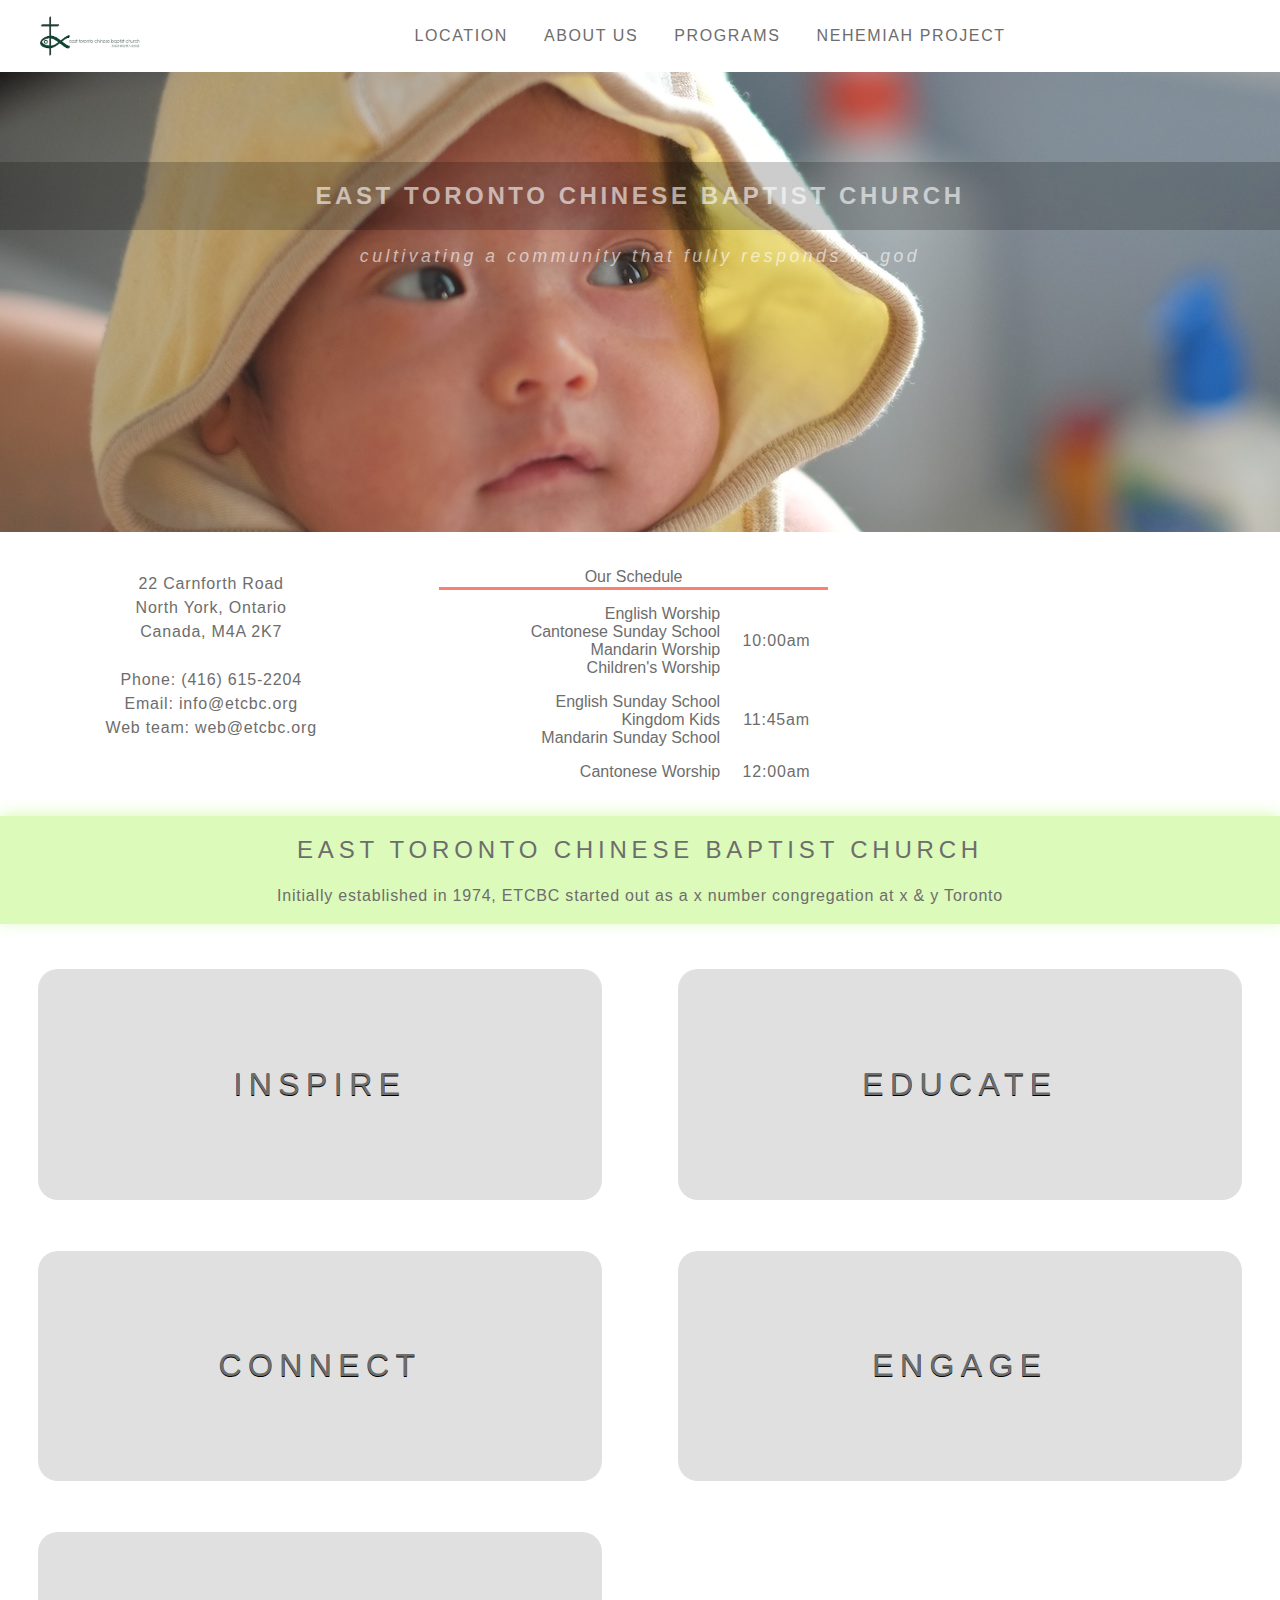
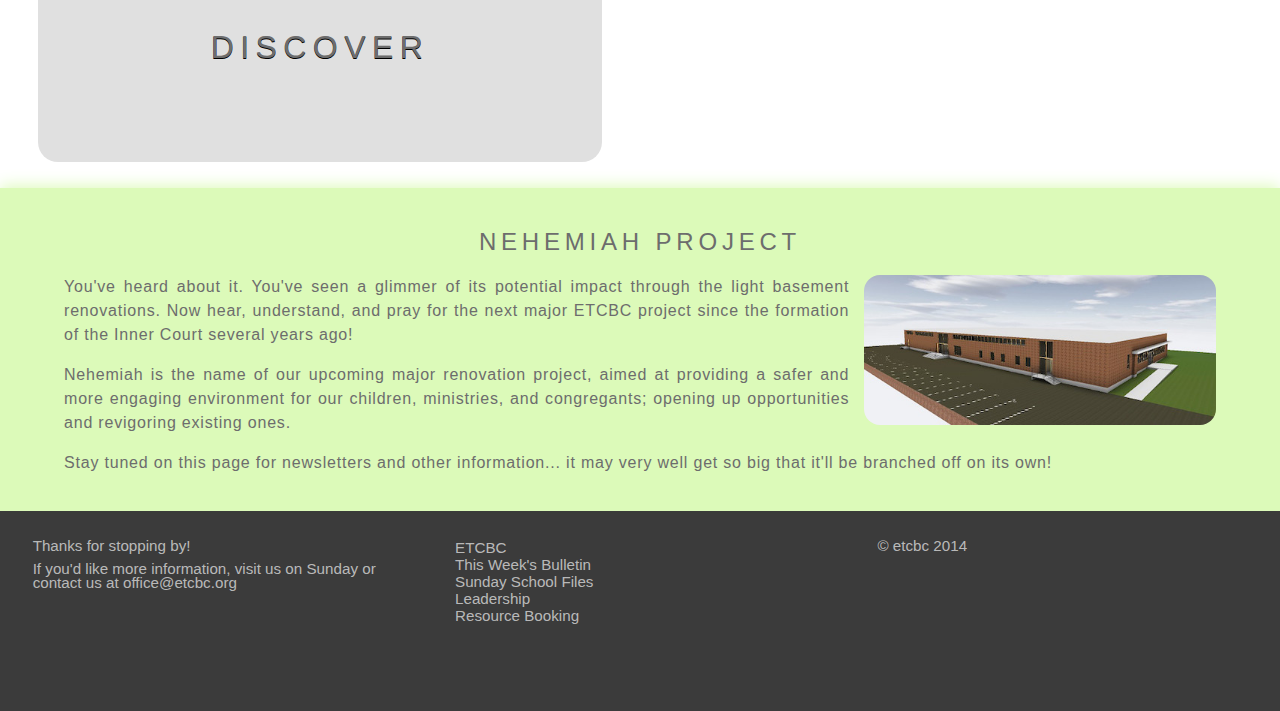
==== etcbc/index.html @ 439577db "removal of fullscreen overlay on program content, slider used instead" ====
<!DOCTYPE html>
<html>

<head>
   <link rel="stylesheet" href="css/main.css" />
   <script src="http://code.jquery.com/jquery-1.11.1.min.js"></script>
   <script src="js/main.js"></script>
   <title>East Toronto Chinese Baptist Church</title>
</head>

<body>
   <div id="warning" class="activated-overlay" style="display: none;">
      <h2>Inclement Weather Report</h2>
      <p>Due to the unsafe weather, all church programs and services have been cancelled for: DD MM YYYY</p>
   </div>
   <div id="nav">
      <ul>
         <li id="navlogo"><img src="images/logo.png" />
         </li>
         <li><a href="#main-location">Location</a>
         </li>
         <li><a href="#main-aboutus">About Us</a>
         </li>
         <li><a href="#main-programs">Programs</a>
         </li>
         <li><a href="#main-nehemiah">Nehemiah Project</a>
         </li>
      </ul>
   </div>

   <div id="banner">
      <h1>East Toronto Chinese Baptist Church</h1>
      <h1 class="mobile">ETCBC</h1>
      <h2 class="quote">Cultivating a community that fully responds to God</h2>
   </div>
   <!-- id: banner -->

   <div id="main-location">
      <div class="column">
         <p>
                   22 Carnforth Road
            <br /> North York, Ontario
            <br /> Canada, M4A 2K7
            <br />
            <br /> Phone: (416) 615-2204
            <br /> Email: info@etcbc.org
            <br /> Web team: web@etcbc.org
            <br />
         </p>
      </div>
      <div class="column">
         <table>
            <tr>
               <th class="table-header" colspan="2">Our Schedule</th>
            </tr>
            <tr>
               <th>English Worship
                  <br /> Cantonese Sunday School
                  <br /> Mandarin Worship
                  <br /> Children's Worship
                  <br />
               </th>
               <td>10:00am</td>
            </tr>
            <tr>
               <th>English Sunday School
                  <br /> Kingdom Kids
                  <br /> Mandarin Sunday School
                  </th>
                  <td>11:45am</td>
            </tr>
            <tr>
               <th>Cantonese Worship</th>
               <td>12:00am</td>
            </tr>
         </table>
         
         <div class="mobile">
         <p>10am: English Worship, Mandarin Worship, Children's Worship, Cantonese Sunday School</p>
         <p>11:45am: English Sunday School, Kingdom Kids, Mandarin Sunday School</p>
         <p>12:00pm: Cantonese Worship</p>
         </div>
      </div>
      <div class="column">
         <iframe src="https://www.google.com/maps/embed?pb=!1m14!1m8!1m3!1d2882.5628065241563!2d-79.3152769!3d43.7404083!3m2!1i1024!2i768!4f13.1!3m3!1m2!1s0x89d4cd8cf944526b%3A0x29f45edb3dbf0e88!2s22+Carnforth+Rd%2C+North+York%2C+ON+M4A+2K7!5e0!3m2!1sen!2sca!4v1417930667762"
         width="200" height="200" frameborder="0" style="border:0"></iframe>
      </div>
   </div>
   <!-- id: main-location" -->

   <div id="main-aboutus">
      <h2>East Toronto Chinese Baptist Church</h2>
      <h2 class="mobile">ETCBC</h2>
      <p>Initially established in 1974, ETCBC started out as a x number congregation at x & y Toronto</p>
   </div>
   <!-- id: main-aboutus" -->

   <div id="main-programs">
      <div id="inspire" class="program">
         <h2>Inspire</h2>
         <div class="program-content">
            <p>We see worship as a means of inspiration. Every Sunday morning, ETCBC runs three different language services. In the English, we have rotating team of x# of worship leaders... etc.</p>
         </div>
      </div>
      <div id="educate" class="program">
         <h2>Educate</h2>
         <div class="program-content">
            <p>
               Lorem ipsum dolor sit amet, consectetur adipiscing elit. Donec id nulla nec nulla tristique consequat.
            </p>
         </div>
      </div>
      <div id="connect" class="program">
         <h2>Connect</h2>
         <div class="program-content">
            <p>This is some text that will go in here <img src="" />. That should be an image there.
               Lorem ipsum dolor sit amet, consectetur adipiscing elit. Donec id nulla nec nulla tristique consequat.
               Lorem ipsum dolor sit amet, consectetur adipiscing elit. Donec id nulla nec nulla tristique consequat.
               Lorem ipsum dolor sit amet, consectetur adipiscing elit. Donec id nulla nec nulla tristique consequat.
               Lorem ipsum dolor sit amet, consectetur adipiscing elit. Donec id nulla nec nulla tristique consequat.
               Lorem ipsum dolor sit amet, consectetur adipiscing elit. Donec id nulla nec nulla tristique consequat.
               Lorem ipsum dolor sit amet, consectetur adipiscing elit. Donec id nulla nec nulla tristique consequat.
            </p>
         </div>
      </div>
      <div id="engage" class="program">
         <h2>Engage</h2>
         <div class="program-content">
            <p>
               Lorem ipsum dolor sit amet, consectetur adipiscing elit. Donec id nulla nec nulla tristique consequat.
            </p>
         </div>
      </div>
      <div id="discover" class="program">
         <h2>Discover</h2>
         <div class="program-content">
            <p>
               Lorem ipsum dolor sit amet, consectetur adipiscing elit. Donec id nulla nec nulla tristique consequat.
            </p>
         </div>
      </div>
   </div>

   <div id="main-nehemiah">
      <h2>Nehemiah Project</h2>
      <img src="images/nehemiah.jpg" />
      <p>You've heard about it. You've seen a glimmer of its potential impact through the light basement renovations. Now hear, understand, and pray for the next major ETCBC project since the formation of the Inner Court several years ago!</p>
      <p>Nehemiah is the name of our upcoming major renovation project, aimed at providing a safer and more engaging environment for our children, ministries, and congregants; opening up opportunities and revigoring existing ones.</p>
      <p>Stay tuned on this page for newsletters and other information... it may very well get so big that it'll be branched off on its own!</p>
   </div>

   <div id="footer">
      <div class="column">
         <p>Thanks for stopping by! </p>
         <p>
            If you'd like more information, visit us on Sunday or contact us at <a href="mailto:office@etcbc.org">office@etcbc.org</a>
         </p>
      </div>

      <div class="column">
         <!-- site map here -->
         <ul>
            <li class="header">ETCBC</li>
            <li><a href="">This Week's Bulletin</a>
            </li>
            <li><a href="">Sunday School Files</a>
            </li>
            <li><a href="">Leadership</a>
            </li>
            <li><a href="">Resource Booking</a>
            </li>
         </ul>
      </div>
      <div class="column">
         <p>&copy; etcbc 2014</p>
      </div>

   </div>
   <!-- id: footer" -->
</body>

</html>
---- etcbc/css/main.css ----
/* 392px seems to be the minimum width */
html {
  font-size: 16px;
}

.mobile {
  display: none;
}

body {
  font-family: "Helvetica Neue", Helvetica, Verdana, Arial, sans-serif;
  color: #6D6D6D;
  text-align: center;
  margin:0;
  padding:0;
}

a {
  text-decoration: none;
  color: #6D6D6D;
}

a:hover {
  text-decoration: underline;
  color: #363636;
}

h1 {
  width: 100%;
  margin-top: 90px;
  padding-top: 20px;
  padding-bottom: 20px;
  text-align: center;
  text-transform: uppercase;
  font-size: 1.5em;
  letter-spacing: 0.15em;
  background-color: rgba(0, 0, 0, 0.2);
}

h2 {
  color: #6D6D6D;
  text-transform: uppercase;
  font-size: 1.5em;
  font-weight: 400;
  letter-spacing: 0.2em;
}

p {
   font-weight: 100;
   letter-spacing: 0.05em;
   line-height: 1.5em;
}

/* Used for 3 column layout */
.column {
  /*padding: 5px, 10px, 5px, 10px;*/
  padding-left: 1%;
  padding-right: 1%;
  width: 31%;
  float: left; 
}

.quote {
  text-transform: lowercase;
  font-style: oblique;
  font-size: 1.1em;
}

/************
 *
 * Banner 
 *
 ************/

#banner {
  overflow: auto;
  background-image: url("../images/banner.jpg");
  background-repeat: no-repeat;
  background-position: top center;

  height: 460px; /* height is photo - padding-top */

  color: rgba(255, 255, 255, 0.6);
}

#banner h2 {
  color: rgba(255, 255, 255, 0.6);
}


/************
 *
 * Navigation
 *
 ************/

#nav {
  /* position: fixed;*/ /* don't start float until everything works */
  width: 100%;
  text-align: center; /* will be inherited by child elements */
  background-color: rgba(255, 255, 255, 1.0); /* pre-emptive as this will be a fixed container later */
  display: inline;
  /* box-shadow: 0 4px 2px -2px gray; */
}

#nav img {
  float: left; /* remove at x width */
  /* actually, clear if #nav ul height > 35px */
  height: 40px;
}

#nav #navlogo {
  margin:0;
}

#nav ul {
  list-style: none; /* remove the bullet points */
  height: auto; /* allows it to expand for smaller displays */
  line-height: 2.5em;
}

#nav ul li {
  display: inline;  /* remove at x width */
  margin-left: 15px;
  margin-right: 15px;
  text-transform: uppercase;
  font-weight: 300;
  letter-spacing: 0.10em;
  white-space: nowrap;

}

#nav ul li a:hover {
  text-decoration: none; /* override for typical hover */
}

/************
 *
 * Footer
 *
 ************/

#footer {
  overflow: auto;
  width: 100%;
  min-height: 180px;
  padding-top: 20px;
  background-color: rgba(38, 38, 38, 0.9);
  color: rgba( 220, 220, 220, 0.8);
  font-size: 0.95em;
}

#footer a {
  color: rgba( 220, 220, 220, 0.8);
  text-decoration: none;
}

#footer a:hover {
  color: rgba( 200, 200, 200, 0.8);
}

#footer p {
  margin: 2% 5%;
  text-align: left;
  font-weight: 200;
  line-height: 95%;
  letter-spacing: 0;
  }

#footer ul {
  padding-left: 5%; /*table padding to match <p> margin */
  text-align: left;
  list-style: none;
  font-weight: 300;
  margin: 2% 0%;
}

#footer header {
  font-weight: 600;
  margin-bottom: 5px;
}

/************* Begin Content *************/
#main-aboutus {
   box-shadow: 0px -2px 15px rgb(220, 250, 185);
   background-color: rgb(220, 250, 185);
   overflow: auto;
   margin-bottom:0px;
   margin-top: 0px;
} 

/************
 *
 * Nehemiah Project
 *
 ************/
#main-nehemiah {
   padding: 20px 5%;
   box-shadow: 0px -2px 15px rgb(220, 250, 185);
   background-color: rgb(220, 250, 185);
} 

#main-nehemiah p {
   text-align: justify;
}

#main-nehemiah img {
   float: right;
   height: 150px;
   margin-left: 15px;
   margin-bottom: 10px;
   border-radius: 1em;
}


/************
 *
 * Program 
 *
 ************/

#main-programs {
  padding-top: 20px; /* will this be common to all? */
  clear: both; /* will this be common to all? */

  width: 100%;
  overflow: auto; /* prevents footer from inching up */
}

/* minimum width 480px */
.program {
   /* gray overlay over photos? */
   background-color: rgba(100,100,100,0.2); 
   text-shadow: 0px 1px #000000;
   
   min-width: 200px;
   min-height: 150px;

   color: rgba(245,245,245, 1);
   
   margin: 2% 3%;
   width: 44%;
   float: left;
   overflow: auto;

   border-radius: 20px;
}

.program:hover {
   background-color: rgba(100,100,100,0.8); 
}

.program h2 {
    /* Assume min-height, and calculate the padding based on this.
     * so 150px height = 75px midline */
    padding: 70px;
  text-transform: uppercase;
  font-size: 2.0em;
  font-weight: 400;
  letter-spacing: 0.2em;
}

.program p {
   margin: 2% 12%;
   text-align: justify;
   font-weight: 200;
}

.program .program-content {
    display: none;
}

/************
 *
 * Location 
 *
 ************/

#main-location {
  overflow: auto; /* This allows us to expand the div container */
  text-align: center;
  padding: 20px 0px;
}

#main-location p {
  margin-top: 5%;
}

/* used for the schedule */
#main-location table {
  margin: 1px auto 0 auto; /* center div */
  font-weight: 100;
  border-spacing: 4px 14px;
  width: 100%;
}

#main-location .table-header {
   text-align: center;
   font-weight: 400;
}


#main-location td {
   letter-spacing: 0.05em;
}

#main-location th {
  font-weight: 100;
  text-align: right;
}

#main-location iframe {
  margin-top: 8%;
  width: 100%;
}

.table-header {
  border-bottom-width: 1px;
  border-bottom: salmon;
  border-bottom-style: solid;
}

/********** Special Announcements Overlay **********/
.activated-overlay {
   position: fixed;
   top: 1%;
   bottom: 0;
   left : 1%;
   right: 1%;
   width: 98%;
   height: 98%;
   background-color: rgba(0,0,0,0.8);
   overflow: auto;
   border-radius: 1em;
   display: none; 
}  

.activated-overlay p {
   padding: 4% 5%;
   margin: 2%;
}  

.warning {
   display: none;
   padding: 2% 2%;
   background-color: rgba(0,0,0,0.8);
   height: 20%;
}


/********** Device Responses ***********/
@media screen and (max-width: 860px) and (min-width: 740px) {
  
  #main-location table {
    margin: 1px auto 0 auto; /* center div */
    position: relative;
    right: 20%;
    width: 280px;
  }
  #main-location th {
    min-width: 170px;
  }
  
  #main-location p {
    width: 90%;
  }
}

@media screen and (max-width: 780px),
only screen and (-webkit-min-device-pixel-ratio : 2),
only screen and (min-device-pixel-ratio : 2) {

  h2 {
    margin-left: 4%;
    margin-right: 4%;
  }
  
  p {
   font-weight: 200;
   letter-spacing: 0.05em;
   line-height: 1.5em;
   margin-left: 4%;
   margin-right: 4%;
  }
  #nav img {
    float: none;
  }

  #nav ul li {
    display: block;
  }
  
  #banner h1 {
    font-size: 2em;
  }
  #banner h2 {
    font-size: 1em;
  }
  
  .column {
    margin-top: 1%;
    width: 98%;
    overflow: auto;
  }
  
  .column iframe {
    width: 100%; /* override to stretch map */
  }
  
  .program {
    width: 94%;
  }
  
  #main-location .table-header {
   text-align: center;
   font-weight: 600;
   border-bottom-width: 1px;
  border-bottom: salmon;
  border-bottom-style: solid;
  }
  
  #main-location table {
    width: 100%;
    font-weight: 200;
    border-spacing: 5px;
  }
  
  #main-location th {
    font-weight: 200;
    width: 50%;
  }
  
}

@media 
only screen and (-webkit-min-device-pixel-ratio : 2),
only screen and (min-device-pixel-ratio : 2) {
  
  body {
    font-size: 3.5em;
  }
  
  h2 {
    font-size: 1.8em;
  }
  
  #banner h1, #banner h2 {
    display: none;
  }
  
  #banner .mobile {
    display: block;
  }
  
  #nav ul li {
    font-weight: 400;
  }
  
  #main-location p {
    font-weight: 400;
  }
  
  #main-location table {
    display: none;
  }
  
  #main-location .mobile {
    display: block;
    width: 100%;   
    border-top-width: 5px;
    border-top: salmon;
    border-top-style: solid;
  }
  
  #main-location iframe {
    height: 400px;
  }
  
  #main-aboutus h2 {
    display: none;
  }
  #main-aboutus .mobile {
    display: block;
    width: 100%;
  }
  
  #main-nehemiah img {
    float: none;
    width: 100%;
    height: 100%;
  }
  
  .program {
    height: auto;
  }
}
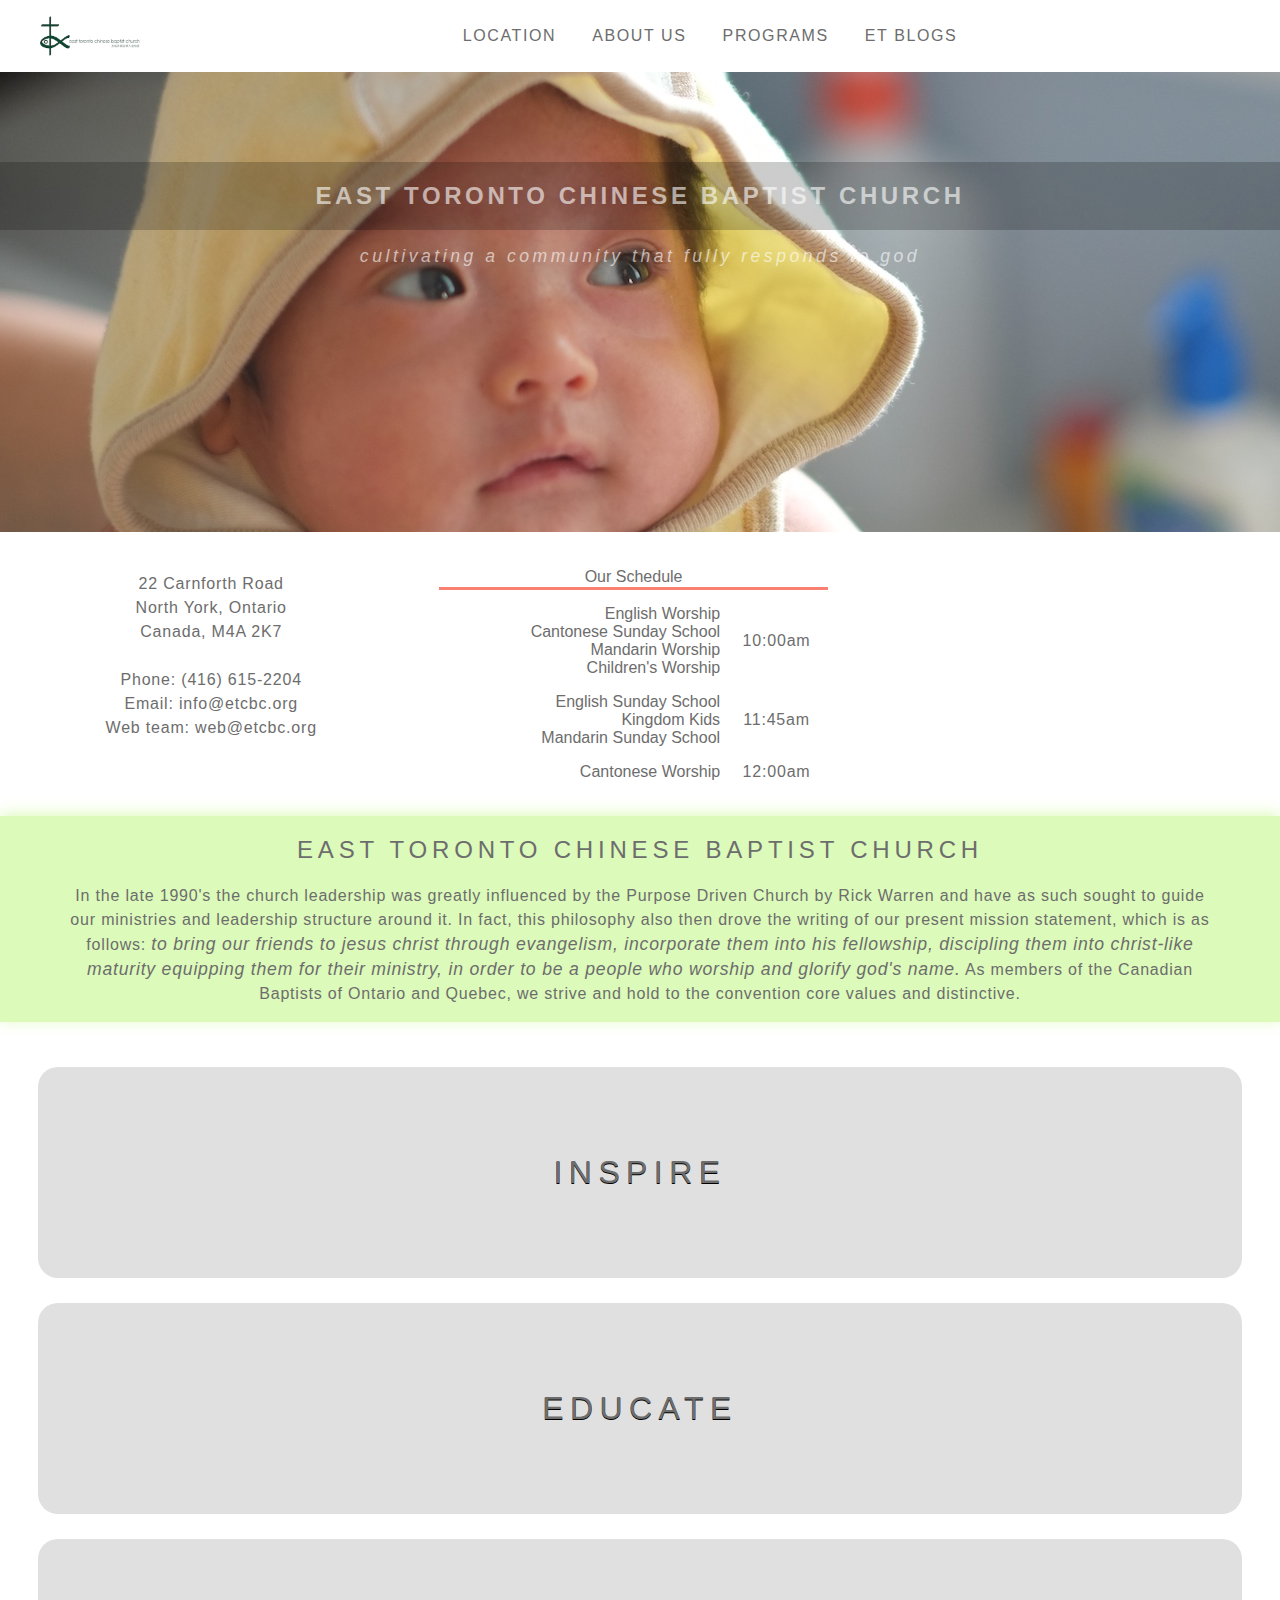
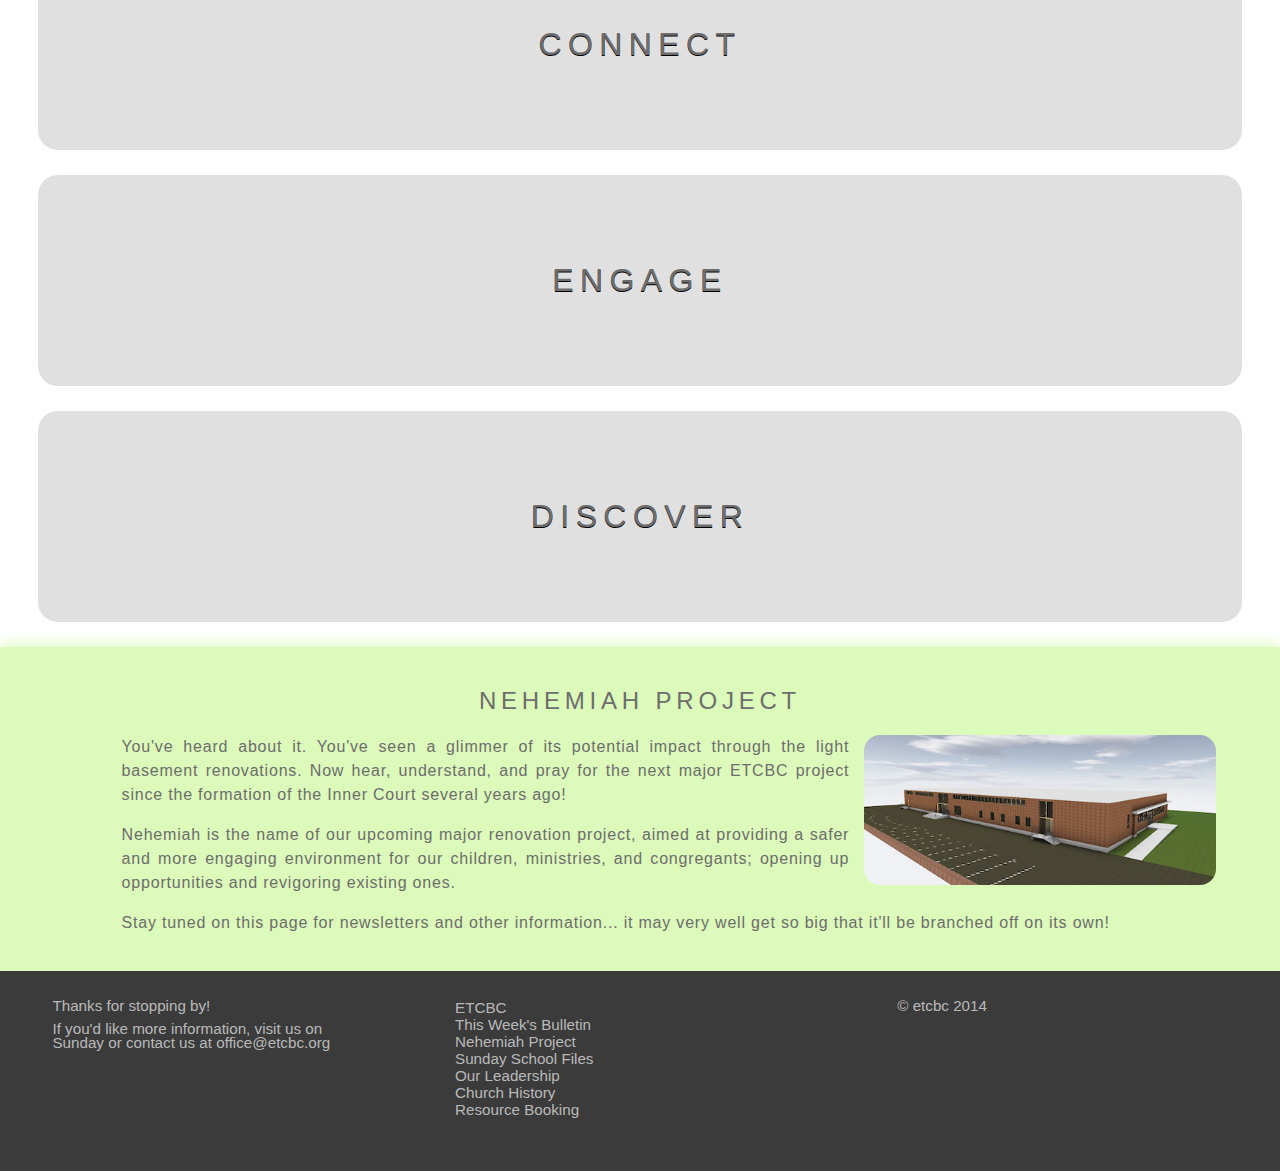
==== commit 0687f562: "repo sync for ide fix" ====
--- a/etcbc/index.html
+++ b/etcbc/index.html
@@ -23,7 +23,7 @@
          </li>
          <li><a href="#main-programs">Programs</a>
          </li>
-         <li><a href="#main-nehemiah">Nehemiah Project</a>
+         <li><a href="blogs.html">ET Blogs</a>
          </li>
       </ul>
    </div>
@@ -91,7 +91,9 @@
    <div id="main-aboutus">
       <h2>East Toronto Chinese Baptist Church</h2>
       <h2 class="mobile">ETCBC</h2>
-      <p>Initially established in 1974, ETCBC started out as a x number congregation at x & y Toronto</p>
+      <p>In the late 1990's the church leadership was greatly influenced by the Purpose Driven Church by Rick Warren and have as such sought to guide our ministries and leadership structure around it. In fact, this philosophy also then drove the writing of our present mission statement, which is as follows:
+      <span class="quote">To bring our friends to Jesus Christ through evangelism, incorporate them into His fellowship, discipling them into Christ-like maturity equipping them for their ministry, in order to be a people who worship and glorify God's name.</span>
+As members of the Canadian Baptists of Ontario and Quebec, we strive and hold to the convention core values and distinctive.</p>
    </div>
    <!-- id: main-aboutus" -->
 
@@ -99,44 +101,51 @@
       <div id="inspire" class="program">
          <h2>Inspire</h2>
          <div class="program-content">
-            <p>We see worship as a means of inspiration. Every Sunday morning, ETCBC runs three different language services. In the English, we have rotating team of x# of worship leaders... etc.</p>
+             <p><img src="images/InnerCourt.png" />We believe music is a beautiful medium that can reach wide groups of people, allowing them to enter God’s presence and approach Him no matter what their circumstances. Since we believe God ultimately seeks people (John 4:23), music that is appropriate to our congregation is used regularly to allow worship in spirit and truth (John 4:24) towards our audience of One. Our rotational worship teams consists of the following foundations: Fellowship, Growth, Reverence, Corporate Worship, Integration</p>
+             <p>
+             Let His glory be disseminated to all ends of the earth with our voices! If you have gifts in music and would like to help in this area of ministry, please contact our worship ministry coordinator, <a href="mailto:bryan.fung@etcbc.org">Bryan Fung</a> for more details.</p>
          </div>
       </div>
       <div id="educate" class="program">
          <h2>Educate</h2>
          <div class="program-content">
-            <p>
-               Lorem ipsum dolor sit amet, consectetur adipiscing elit. Donec id nulla nec nulla tristique consequat.
-            </p>
+             <p>Developing intellectually in faith has always been an important and integral part of growth for ETCBC. Beyond simply loving God with all our mind, understanding the faith deeper will transform every area of life from spiritual disciplines to daily living choices. Though teaching comes in many different forms and settings, the primary method currently is through Sunday School ministry.</p>
+             <p>Classes run on Sundays from 11:40am to 1pm, in the East Basement classroom at the bottom of the stairs from the Fellowship Hall.  We follow the school term and, as such, classes are scheduled from September to April. </p>
+             <p>For more information, please contact our discipleship department! </p>
          </div>
       </div>
       <div id="connect" class="program">
          <h2>Connect</h2>
          <div class="program-content">
-            <p>This is some text that will go in here <img src="" />. That should be an image there.
-               Lorem ipsum dolor sit amet, consectetur adipiscing elit. Donec id nulla nec nulla tristique consequat.
-               Lorem ipsum dolor sit amet, consectetur adipiscing elit. Donec id nulla nec nulla tristique consequat.
-               Lorem ipsum dolor sit amet, consectetur adipiscing elit. Donec id nulla nec nulla tristique consequat.
-               Lorem ipsum dolor sit amet, consectetur adipiscing elit. Donec id nulla nec nulla tristique consequat.
-               Lorem ipsum dolor sit amet, consectetur adipiscing elit. Donec id nulla nec nulla tristique consequat.
-               Lorem ipsum dolor sit amet, consectetur adipiscing elit. Donec id nulla nec nulla tristique consequat.
-            </p>
+            <p>
+            Adult Small Groups is an integral part of ETCBC. When asking our very own Sam Mo about small group, he had this to say (he took more time to reply):
+ 
+            <span class="quote"><p>In small group, we do life together.  We share our joys, fears and disappointments with each other.  It is a place where we can be vulnerable, open and accepted exactly as we are.  A place where we can experience God’s love through each other and also challenge each other.  When we live in community, we go through all the ups and downs of life together and are able to see each other for who we truly are.</p>
+                <p>                Small group is also a place where we learn and grow.  It is where we can take what was preached and taught on Sunday, and dig deeper.  It is where we can learn in a smaller, more intimate environment about touchy subjects such as personal struggles, tithing and emotional health.  It is where we learn about God’s character and actions through the various programs we engage in.</p></span>
+            <p>When asking our very own Albert Kong about small groups (that’s him in the purple shirt below!), he had this to say:</p>
+            <span class="quote">I believe that Small groups is an important way of how our community can organize the embodiment and practice of the love of Christ it roots itself in. It’s a focused place where faith and lives can be discovered and shared in deeper wards, and where relationships can grow and extend outwards.</span>
+            <p> We currently support over 10 small groups, and it’s constantly growing!</p>
+            <p>If you would like to commit and join one of our several ETCBC Small Groups, please contact our EMC or EMC Fellowship Head.</p>
          </div>
       </div>
       <div id="engage" class="program">
          <h2>Engage</h2>
          <div class="program-content">
             <p>
-               Lorem ipsum dolor sit amet, consectetur adipiscing elit. Donec id nulla nec nulla tristique consequat.
+              God calls us out to love our neighbours and community.  Here, at East Toronto Chinese Baptist Church, we get excited over opportunities to serve each other.  Here are just a small few examples.  Please contact the English Ministry Committee for more details, to get involved, or even to suggest new areas. 
             </p>
+            <ul>
+                <li>Victoria Village</li>
+                <li>St. Jude</li>
+            </ul>
          </div>
       </div>
       <div id="discover" class="program">
          <h2>Discover</h2>
          <div class="program-content">
-            <p>
-               Lorem ipsum dolor sit amet, consectetur adipiscing elit. Donec id nulla nec nulla tristique consequat.
-            </p>
+             <p><span class="quote">But Jesus said, "Let the little children come to me and do not hinder them, for to such belongs the kingdom of heaven." - Matthew 19:14</span>.</p>
+             <p>We've revamped (and continue to improve) our Children's Ministry</p>
+             <p>During our regular worship hours, bring your children and give them an opportunity to have their very own worship service at 10am, time to study God’s word at 10:20am and take a break and fellowship with everyone!</p>
          </div>
       </div>
    </div>
@@ -163,9 +172,13 @@
             <li class="header">ETCBC</li>
             <li><a href="">This Week's Bulletin</a>
             </li>
+            <li><a href="">Nehemiah Project</a>
+            </li>
             <li><a href="">Sunday School Files</a>
             </li>
-            <li><a href="">Leadership</a>
+            <li><a href="">Our Leadership</a>
+            </li>
+            <li><a href="">Church History</a>
             </li>
             <li><a href="">Resource Booking</a>
             </li>
--- a/etcbc/css/main.css
+++ b/etcbc/css/main.css
@@ -49,6 +49,8 @@
    font-weight: 100;
    letter-spacing: 0.05em;
    line-height: 1.5em;
+   padding-left: 5%;
+   padding-right: 5%;
 }
 
 /* Used for 3 column layout */
@@ -233,14 +235,12 @@
    background-color: rgba(100,100,100,0.2); 
    text-shadow: 0px 1px #000000;
    
-   min-width: 200px;
+   min-width: 300px;
    min-height: 150px;
 
    color: rgba(245,245,245, 1);
    
    margin: 2% 3%;
-   width: 44%;
-   float: left;
    overflow: auto;
 
    border-radius: 20px;
@@ -253,7 +253,7 @@
 .program h2 {
     /* Assume min-height, and calculate the padding based on this.
      * so 150px height = 75px midline */
-    padding: 70px;
+  padding: 5%;
   text-transform: uppercase;
   font-size: 2.0em;
   font-weight: 400;
@@ -261,13 +261,19 @@
 }
 
 .program p {
-   margin: 2% 12%;
    text-align: justify;
    font-weight: 200;
 }
 
 .program .program-content {
     display: none;
+}
+
+.program-content img {
+    height: 70px;
+    float: right;
+    margin-left: 5px;
+    margin-bottom: 5px;
 }
 
 /************
@@ -493,4 +499,8 @@
   .program {
     height: auto;
   }
-}
+  
+  .program-content {
+      display: none;
+  }
+}
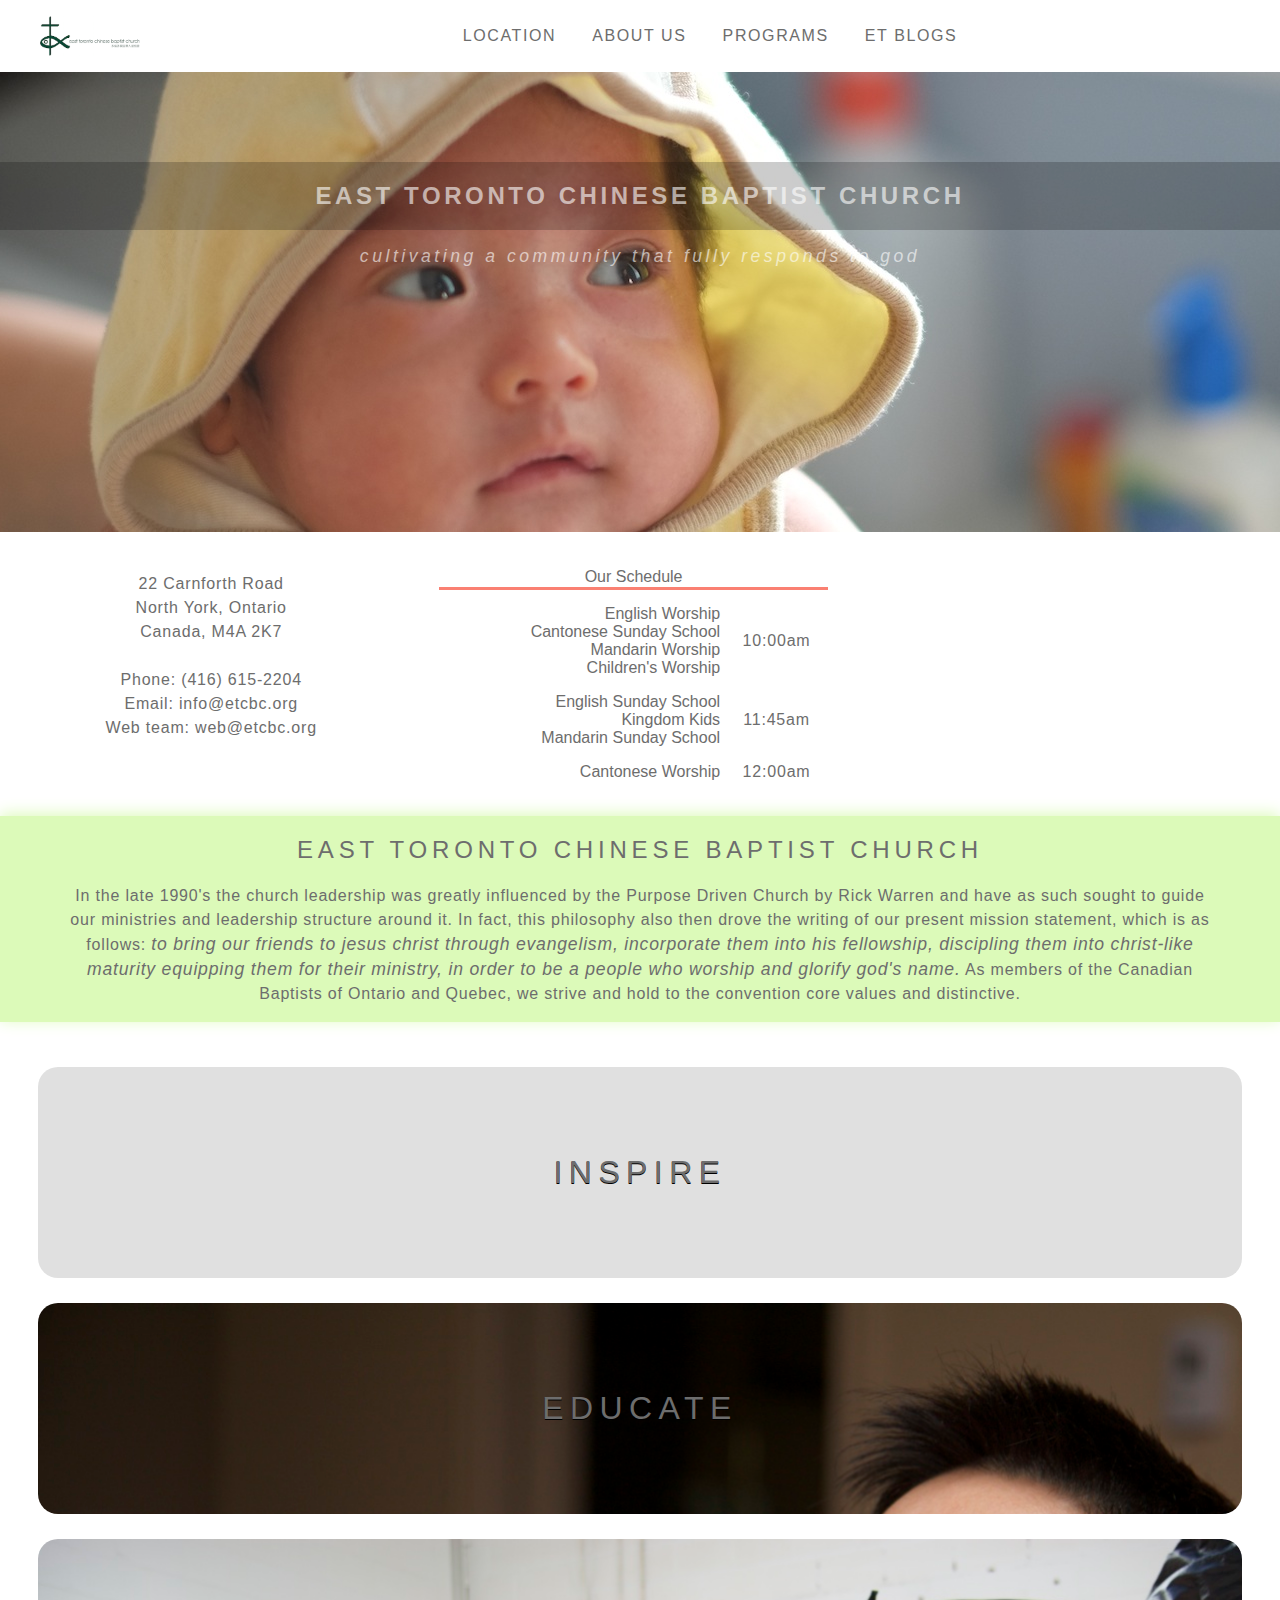
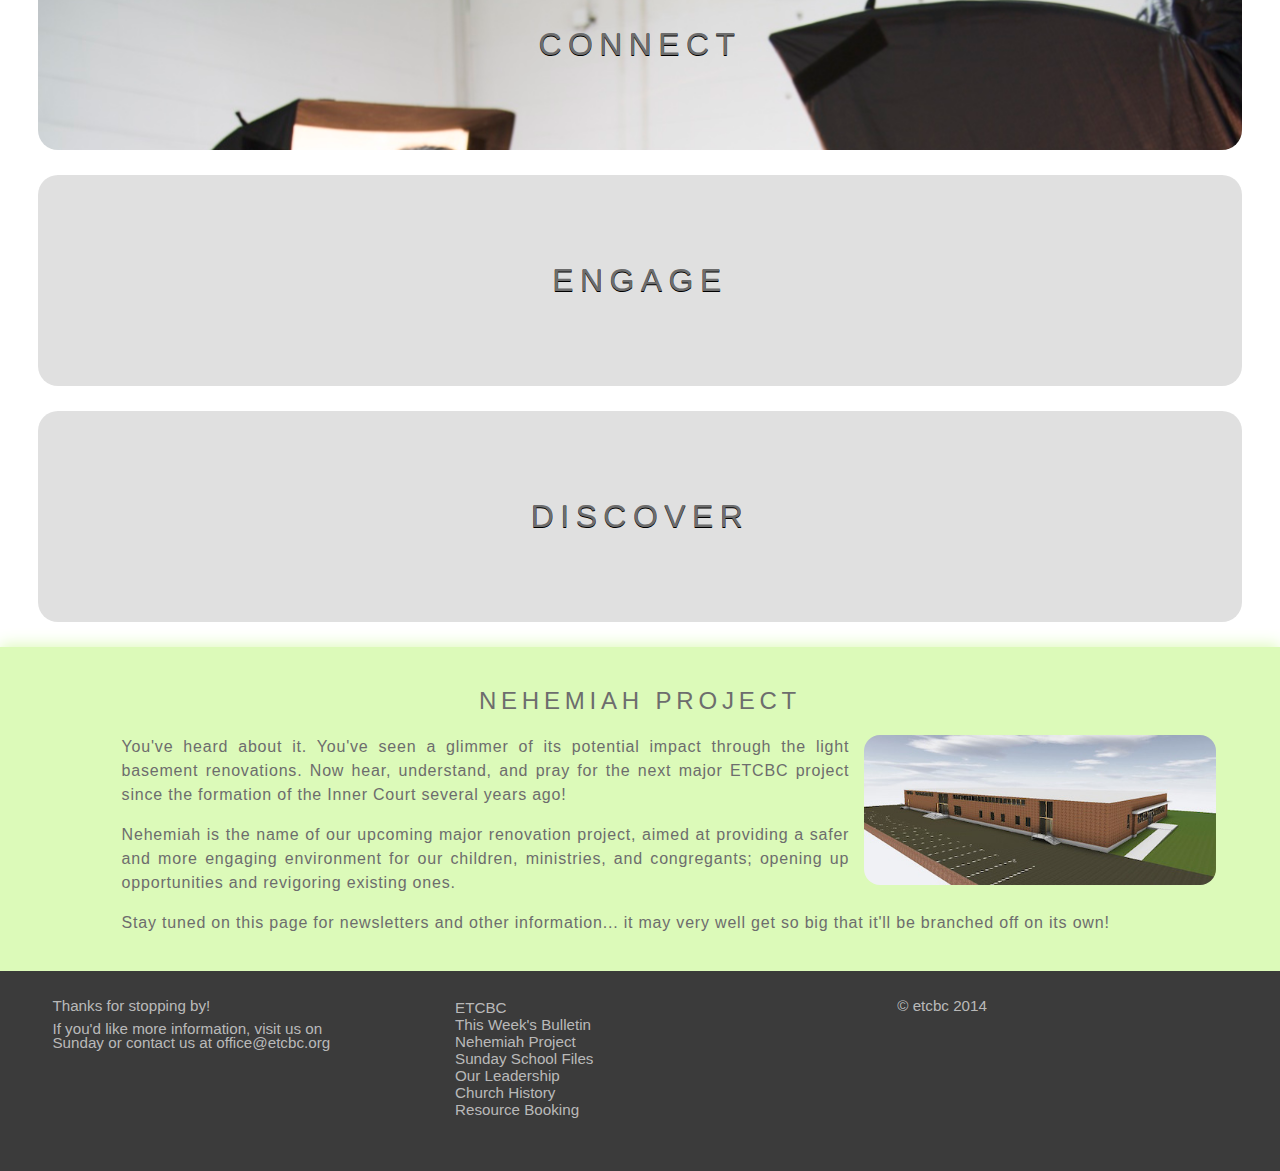
==== commit b7e26a16: "Update index.html" ====
--- a/etcbc/index.html
+++ b/etcbc/index.html
@@ -1,10 +1,10 @@
 <!DOCTYPE html>
 <html>
-
+<!-- new text -->
 <head>
-   <link rel="stylesheet" href="css/main.css" />
-   <script src="http://code.jquery.com/jquery-1.11.1.min.js"></script>
-   <script src="js/main.js"></script>
+   <link rel="stylesheet" href="css/styles.css" type="text/css" />
+   <script src="//code.jquery.com/jquery-1.11.1.min.js"></script>
+   <script type="text/javascript" src="js/scripts.js"></script>
    <title>East Toronto Chinese Baptist Church</title>
 </head>
 
--- a/etcbc/css/styles.css
+++ b/etcbc/css/styles.css
@@ -0,0 +1,527 @@
+/* 392px seems to be the minimum width */
+html {
+  font-size: 16px;
+}
+
+.mobile {
+  display: none;
+}
+
+body {
+  font-family: "Helvetica Neue", Helvetica, Verdana, Arial, sans-serif;
+  color: #6D6D6D;
+  background-color: rgb(255,255,255);
+  text-align: center;
+  margin:0;
+  padding:0;
+}
+
+a {
+  text-decoration: none;
+  color: #6D6D6D;
+}
+
+a:hover {
+  text-decoration: underline;
+  color: #363636;
+}
+
+h1 {
+  width: 100%;
+  margin-top: 90px;
+  padding-top: 20px;
+  padding-bottom: 20px;
+  text-align: center;
+  text-transform: uppercase;
+  font-size: 1.5em;
+  letter-spacing: 0.15em;
+  background-color: rgba(0, 0, 0, 0.2);
+}
+
+h2 {
+  color: #6D6D6D;
+  text-transform: uppercase;
+  font-size: 1.5em;
+  font-weight: 400;
+  letter-spacing: 0.2em;
+}
+
+p {
+   font-weight: 100;
+   letter-spacing: 0.05em;
+   line-height: 1.5em;
+   padding-left: 5%;
+   padding-right: 5%;
+}
+
+/* Used for 3 column layout */
+.column {
+  /*padding: 5px, 10px, 5px, 10px;*/
+  padding-left: 1%;
+  padding-right: 1%;
+  width: 31%;
+  float: left; 
+}
+
+.quote {
+  text-transform: lowercase;
+  font-style: oblique;
+  font-size: 1.1em;
+}
+
+/************
+ *
+ * Banner 
+ *
+ ************/
+
+#banner {
+  overflow: auto;
+  background-image: url("../images/banner.jpg");
+  background-repeat: no-repeat;
+  background-position: top center;
+
+  height: 460px; /* height is photo - padding-top */
+
+  color: rgba(255, 255, 255, 0.6);
+}
+
+#banner h2 {
+  color: rgba(255, 255, 255, 0.6);
+}
+
+
+/************
+ *
+ * Navigation
+ *
+ ************/
+
+#nav {
+  /* position: fixed;*/ /* don't start float until everything works */
+  width: 100%;
+  text-align: center; /* will be inherited by child elements */
+  background-color: rgba(255, 255, 255, 1.0); /* pre-emptive as this will be a fixed container later */
+  display: inline;
+  /* box-shadow: 0 4px 2px -2px gray; */
+}
+
+#nav img {
+  float: left; /* remove at x width */
+  /* actually, clear if #nav ul height > 35px */
+  height: 40px;
+}
+
+#nav #navlogo {
+  margin:0;
+}
+
+#nav ul {
+  list-style: none; /* remove the bullet points */
+  height: auto; /* allows it to expand for smaller displays */
+  line-height: 2.5em;
+}
+
+#nav ul li {
+  display: inline;  /* remove at x width */
+  margin-left: 15px;
+  margin-right: 15px;
+  text-transform: uppercase;
+  font-weight: 300;
+  letter-spacing: 0.10em;
+  white-space: nowrap;
+
+}
+
+#nav ul li a:hover {
+  text-decoration: none; /* override for typical hover */
+}
+
+/************
+ *
+ * Footer
+ *
+ ************/
+
+#footer {
+  overflow: auto;
+  width: 100%;
+  min-height: 180px;
+  padding-top: 20px;
+  background-color: rgba(38, 38, 38, 0.9);
+  color: rgba( 220, 220, 220, 0.8);
+  font-size: 0.95em;
+}
+
+#footer a {
+  color: rgba( 220, 220, 220, 0.8);
+  text-decoration: none;
+}
+
+#footer a:hover {
+  color: rgba( 200, 200, 200, 0.8);
+}
+
+#footer p {
+  margin: 2% 5%;
+  text-align: left;
+  font-weight: 200;
+  line-height: 95%;
+  letter-spacing: 0;
+  }
+
+#footer ul {
+  padding-left: 5%; /*table padding to match <p> margin */
+  text-align: left;
+  list-style: none;
+  font-weight: 300;
+  margin: 2% 0%;
+}
+
+#footer header {
+  font-weight: 600;
+  margin-bottom: 5px;
+}
+
+/************* Begin Content *************/
+#main-aboutus {
+   box-shadow: 0px -2px 15px rgb(220, 250, 185);
+   background-color: rgb(220, 250, 185);
+   overflow: auto;
+   margin-bottom:0px;
+   margin-top: 0px;
+} 
+
+/************
+ *
+ * Nehemiah Project
+ *
+ ************/
+#main-nehemiah {
+   padding: 20px 5%;
+   box-shadow: 0px -2px 15px rgb(220, 250, 185);
+   background-color: rgb(220, 250, 185);
+} 
+
+#main-nehemiah p {
+   text-align: justify;
+}
+
+#main-nehemiah img {
+   float: right;
+   height: 150px;
+   margin-left: 15px;
+   margin-bottom: 10px;
+   border-radius: 1em;
+}
+
+
+/************
+ *
+ * Program 
+ *
+ ************/
+
+#main-programs {
+  padding-top: 20px; /* will this be common to all? */
+  clear: both; /* will this be common to all? */
+
+  width: 100%;
+  overflow: auto; /* prevents footer from inching up */
+}
+
+/* minimum width 480px */
+.program {
+   /* gray overlay over photos? */
+   background-color: rgba(100,100,100,0.2); 
+   text-shadow: 0px 1px #000000;
+   
+   min-width: 300px;
+   min-height: 150px;
+
+   color: rgba(245,245,245, 1);
+   
+   margin: 2% 3%;
+   overflow: auto;
+
+   border-radius: 20px;
+}
+
+.program:hover {
+   background-color: rgba(100,100,100,0.8); 
+}
+
+.program h2 {
+    /* Assume min-height, and calculate the padding based on this.
+     * so 150px height = 75px midline */
+  padding: 5%;
+  text-transform: uppercase;
+  font-size: 2.0em;
+  font-weight: 400;
+  letter-spacing: 0.2em;
+}
+
+.program p {
+   text-align: justify;
+   font-weight: 200;
+}
+
+.program .program-content {
+    display: none;
+}
+
+.program-content img {
+    height: 70px;
+    float: right;
+    margin-left: 5px;
+    margin-bottom: 5px;
+}
+
+#inspire {
+    background-image: url(../images/p-inspire.jpg);
+}
+
+#educate {
+    background-image: url(../images/p-educate.jpg);
+}
+
+#connect {
+    background-image:  url(../images/p-connect.jpg);
+}
+
+#engage {
+    background-image:  url(../images/p-engage.jpg);
+}
+
+#discover {
+    background-image:  url(../images/p-discover.jpg);
+}
+
+/************
+ *
+ * Location 
+ *
+ ************/
+
+#main-location {
+  overflow: auto; /* This allows us to expand the div container */
+  text-align: center;
+  padding: 20px 0px;
+}
+
+#main-location p {
+  margin-top: 5%;
+}
+
+/* used for the schedule */
+#main-location table {
+  margin: 1px auto 0 auto; /* center div */
+  font-weight: 100;
+  border-spacing: 4px 14px;
+  width: 100%;
+}
+
+#main-location .table-header {
+   text-align: center;
+   font-weight: 400;
+}
+
+
+#main-location td {
+   letter-spacing: 0.05em;
+}
+
+#main-location th {
+  font-weight: 100;
+  text-align: right;
+}
+
+#main-location iframe {
+  margin-top: 8%;
+  width: 100%;
+}
+
+.table-header {
+  border-bottom-width: 1px;
+  border-bottom: salmon;
+  border-bottom-style: solid;
+}
+
+/********** Special Announcements Overlay **********/
+.activated-overlay {
+   position: fixed;
+   top: 1%;
+   bottom: 0;
+   left : 1%;
+   right: 1%;
+   width: 98%;
+   height: 98%;
+   background-color: rgba(0,0,0,0.8);
+   overflow: auto;
+   border-radius: 1em;
+   display: none; 
+}  
+
+.activated-overlay p {
+   padding: 4% 5%;
+   margin: 2%;
+}  
+
+.warning {
+   display: none;
+   padding: 2% 2%;
+   background-color: rgba(0,0,0,0.8);
+   height: 20%;
+}
+
+
+/********** Device Responses ***********/
+@media screen and (max-width: 860px) and (min-width: 740px) {
+  
+  #main-location table {
+    margin: 1px auto 0 auto; /* center div */
+    position: relative;
+    right: 20%;
+    width: 280px;
+  }
+  #main-location th {
+    min-width: 170px;
+  }
+  
+  #main-location p {
+    width: 90%;
+  }
+}
+
+@media screen and (max-width: 780px),
+only screen and (-webkit-min-device-pixel-ratio : 2),
+only screen and (min-device-pixel-ratio : 2) {
+
+  h2 {
+    margin-left: 4%;
+    margin-right: 4%;
+  }
+  
+  p {
+   font-weight: 200;
+   letter-spacing: 0.05em;
+   line-height: 1.5em;
+   margin-left: 4%;
+   margin-right: 4%;
+  }
+  #nav img {
+    float: none;
+  }
+
+  #nav ul li {
+    display: block;
+  }
+  
+  #banner h1 {
+    font-size: 2em;
+  }
+  #banner h2 {
+    font-size: 1em;
+  }
+  
+  .column {
+    margin-top: 1%;
+    width: 98%;
+    overflow: auto;
+  }
+  
+  .column iframe {
+    width: 100%; /* override to stretch map */
+  }
+  
+  .program {
+    width: 94%;
+  }
+  
+  #main-location .table-header {
+   text-align: center;
+   font-weight: 600;
+   border-bottom-width: 1px;
+  border-bottom: salmon;
+  border-bottom-style: solid;
+  }
+  
+  #main-location table {
+    width: 100%;
+    font-weight: 200;
+    border-spacing: 5px;
+  }
+  
+  #main-location th {
+    font-weight: 200;
+    width: 50%;
+  }
+  
+}
+
+@media 
+only screen and (-webkit-min-device-pixel-ratio : 2),
+only screen and (min-device-pixel-ratio : 2) {
+  
+  body {
+    font-size: 3.5em;
+  }
+  
+  h2 {
+    font-size: 1.8em;
+  }
+  
+  #banner h1, #banner h2 {
+    display: none;
+  }
+  
+  #banner .mobile {
+    display: block;
+  }
+  
+  #nav ul li {
+    font-weight: 400;
+  }
+  
+  #main-location p {
+    font-weight: 400;
+  }
+  
+  #main-location table {
+    display: none;
+  }
+  
+  #main-location .mobile {
+    display: block;
+    width: 100%;   
+    border-top-width: 5px;
+    border-top: salmon;
+    border-top-style: solid;
+  }
+  
+  #main-location iframe {
+    height: 400px;
+  }
+  
+  #main-aboutus h2 {
+    display: none;
+  }
+  #main-aboutus .mobile {
+    display: block;
+    width: 100%;
+  }
+  
+  #main-nehemiah img {
+    float: none;
+    width: 100%;
+    height: 100%;
+  }
+  
+  .program {
+    height: auto;
+  }
+  
+  .program-content {
+      display: none;
+  }
+}
